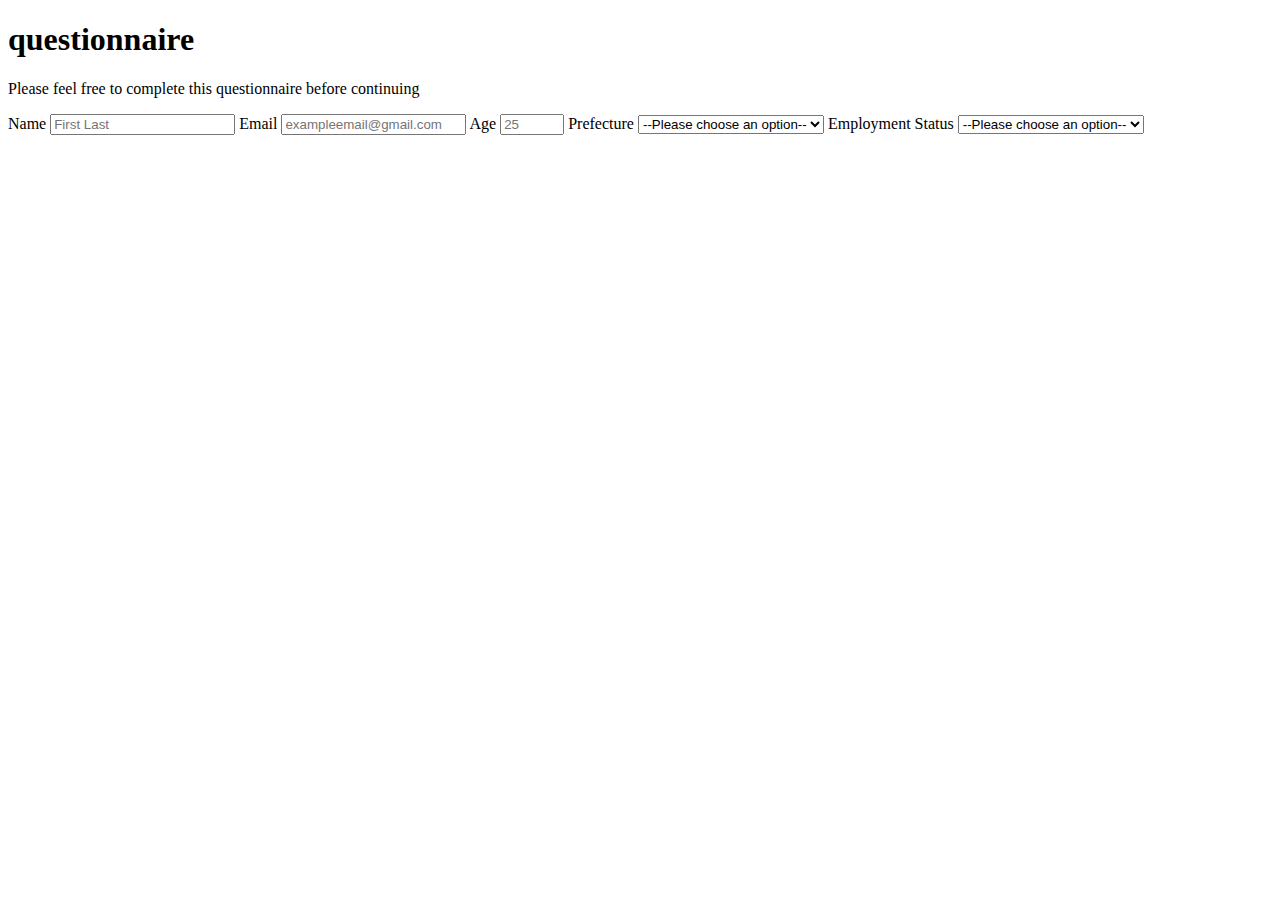
==== Survey-Form/index.html @ ab228e9c "Update index.html" ====
<!DOCTYPE html>
<html lang="en">
<head>
    <link rel="stylesheet" href="styles.css">
</head>
<body>
    <h1 id="title">questionnaire</h1>
    <p id="description">Please feel free to complete this questionnaire before continuing</p>
    <form id="survey-form" method="post">
        <label for="name" id="name-label">Name</label>
        <input id="name" type="text" placeholder="First Last" required/>
        <label for="email" id="email-label">Email</label>
        <input id="email" type="email" placeholder="exampleemail@gmail.com" required/>
        <label for="number" id="number-label">Age</label>
        <input id="number" type="number" min="3" max="100" placeholder="25"/>
        <label for="location" id="location-label">Prefecture</label>
        <select name="location" id="location">
            <option value="">--Please choose an option--</option>
            <option value="Tokyo">Tokyo</option>
            <option value="Kanagawa">Kanagawa</option>
            <option value="Saitama">Saitama</option>
            <option value="Chiba">Chiba</option>
            <option value="Ibaraki">Ibaraki</option>
            <option value="Tochigi">Tochigi</option>
            <option value="Gunma">Gunma</option>
        </select>
        <label for="employment" id="dropdown-label">Employment Status</label>
        <select name="employment" id="dropdown">
            <option value="">--Please choose an option--</option>
            <option value="Fulltime">Full-time employee</option>
            <option value="Parttime">Part-time employee</option>
            <option value="Unemployed">Unemployed</option>
        </select>
    </form>
</body>
</html>
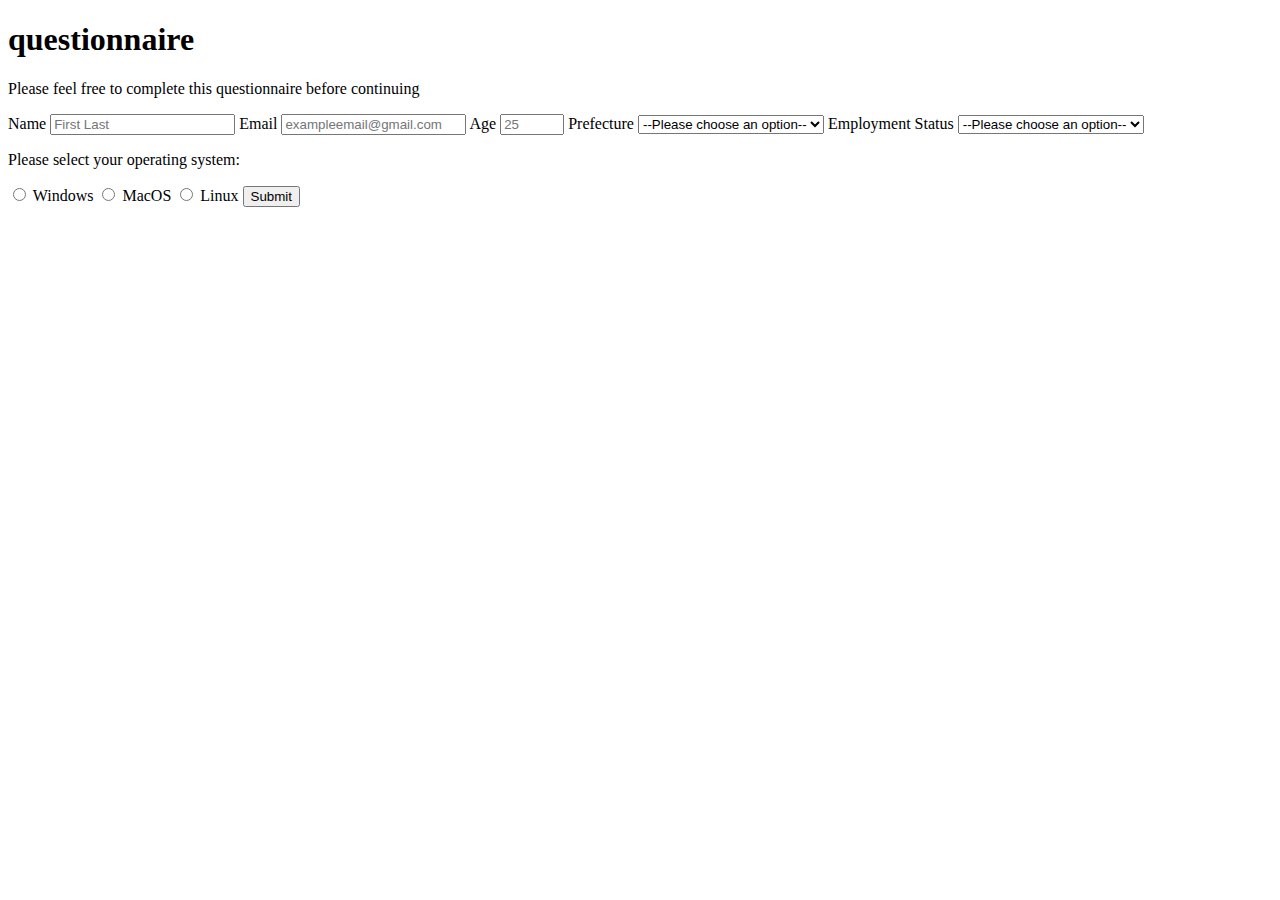
==== commit 64bd0905: "Added submit button" ====
--- a/Survey-Form/index.html
+++ b/Survey-Form/index.html
@@ -31,6 +31,14 @@
             <option value="Parttime">Part-time employee</option>
             <option value="Unemployed">Unemployed</option>
         </select>
+        <p>Please select your operating system:</p>
+        <input type="radio" id="windows" name="os-system" value="Windows"/>
+        <label for="windows">Windows</label>
+        <input type="radio" id="macos" name="os-system" value="macOS"/>
+        <label for="macos">MacOS</label>
+        <input type="radio" id="os" name="os-system" value="Linux"/>
+        <label for="os">Linux</label>
+        <button type="submit" id="submit">Submit</button>
     </form>
 </body>
 </html>
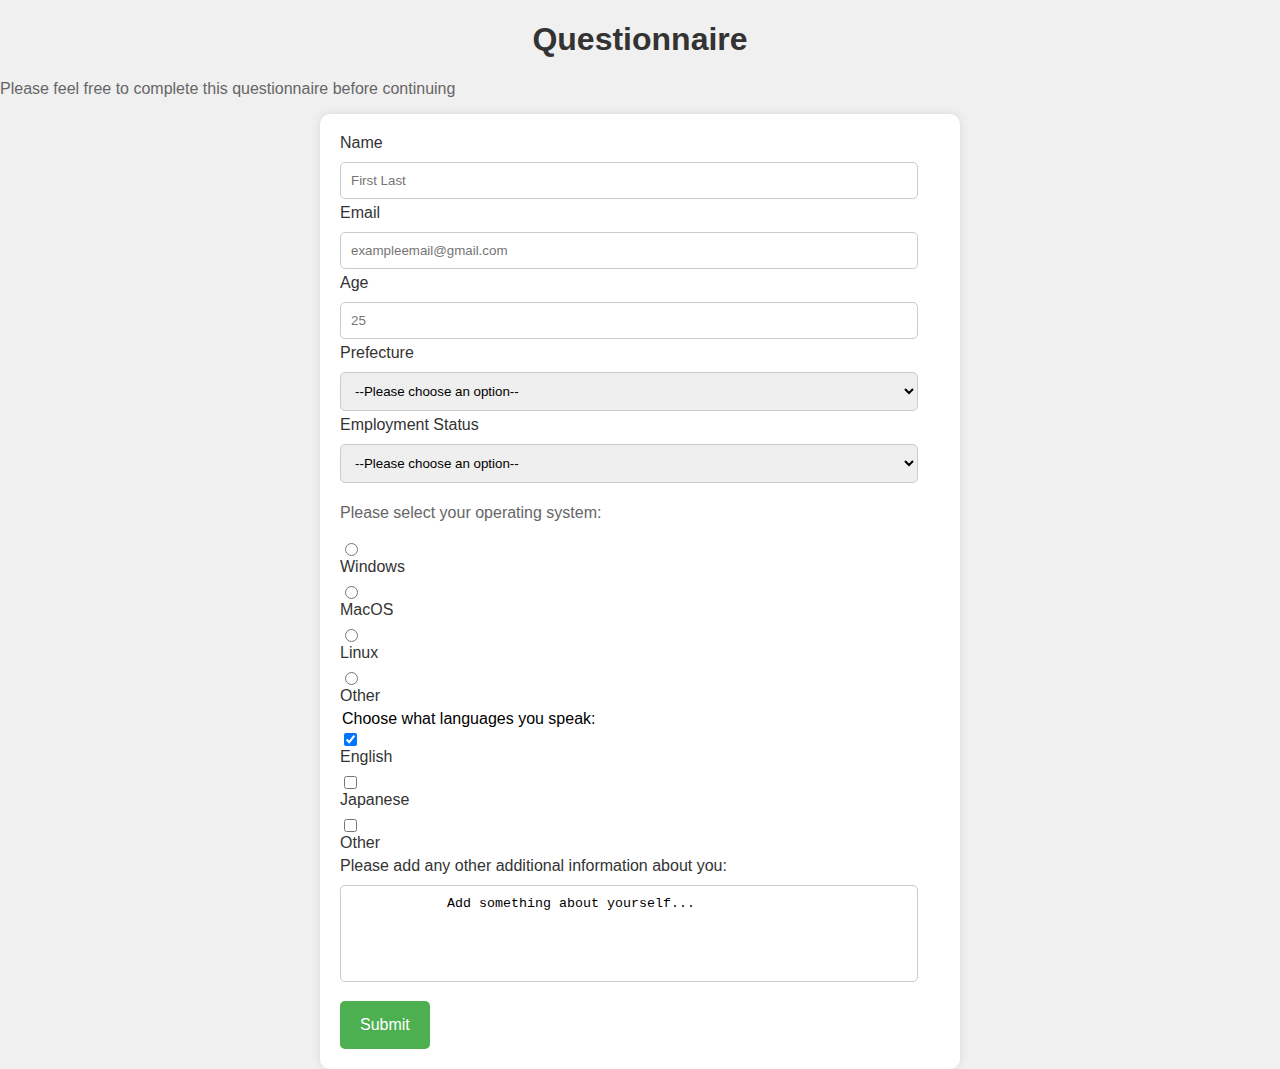
==== commit add6467b: "Updated index.html & styles.css" ====
--- a/Survey-Form/index.html
+++ b/Survey-Form/index.html
@@ -4,7 +4,7 @@
     <link rel="stylesheet" href="styles.css">
 </head>
 <body>
-    <h1 id="title">questionnaire</h1>
+    <h1 id="title">Questionnaire</h1>
     <p id="description">Please feel free to complete this questionnaire before continuing</p>
     <form id="survey-form" method="post">
         <label for="name" id="name-label">Name</label>
@@ -36,8 +36,21 @@
         <label for="windows">Windows</label>
         <input type="radio" id="macos" name="os-system" value="macOS"/>
         <label for="macos">MacOS</label>
-        <input type="radio" id="os" name="os-system" value="Linux"/>
-        <label for="os">Linux</label>
+        <input type="radio" id="linux" name="os-system" value="Linux"/>
+        <label for="linux">Linux</label>
+        <input type="radio" id="other-os" name="os-system" value="Other"/>
+        <label for="other-os">Other</label>
+        <legend>Choose what languages you speak:</legend>
+        <input type="checkbox" id="English" name="English" value="English" checked/>
+        <label for="English">English</label>
+        <input type="checkbox" id="Japanese" name="Japanese" value="Japanese"/>
+        <label for="Japanese">Japanese</label>
+        <input type="checkbox" id="Other" name="Other" value="Other"/>
+        <label for="Other">Other</label>
+        <label for="information">Please add any other additional information about you:</label>
+        <textarea id="information" name="information" rows="5" cols="33">
+            Add something about yourself...
+        </textarea>
         <button type="submit" id="submit">Submit</button>
     </form>
 </body>
--- a/Survey-Form/styles.css
+++ b/Survey-Form/styles.css
@@ -0,0 +1,68 @@
+body {
+    font-family: Arial, sans-serif;
+    background-color: #f0f0f0;
+    margin: 0;
+    padding: 0;
+}
+
+#survey-form {
+    max-width: 600px;
+    margin: 0 auto;
+    padding: 20px;
+    background-color: #fff;
+    border-radius: 10px;
+    box-shadow: 0 0 10px rgba(0, 0, 0, 0.1);
+}
+
+h1 {
+    text-align: center;
+    color: #333;
+}
+
+p {
+    color: #666;
+}
+
+input[type="text"],
+input[type="email"],
+input[type="number"],
+textarea,
+select {
+    width: calc(100% - 22px);
+    padding: 10px;
+    margin: 5px 0;
+    border: 1px solid #ccc;
+    border-radius: 5px;
+    box-sizing: border-box;
+}
+
+input[type="checkbox"],
+input[type="radio"] {
+    margin-right: 5px;
+    transform: translateY(2px);
+}
+
+label {
+    display: block;
+    margin-bottom: 5px;
+    color: #333;
+}
+
+button {
+    background-color: #4CAF50;
+    color: white;
+    padding: 15px 20px;
+    border: none;
+    border-radius: 5px;
+    cursor: pointer;
+    font-size: 16px;
+    margin-top: 10px;
+}
+
+button:hover {
+    background-color: #45a049;
+}
+
+textarea {
+    resize: none;
+}
